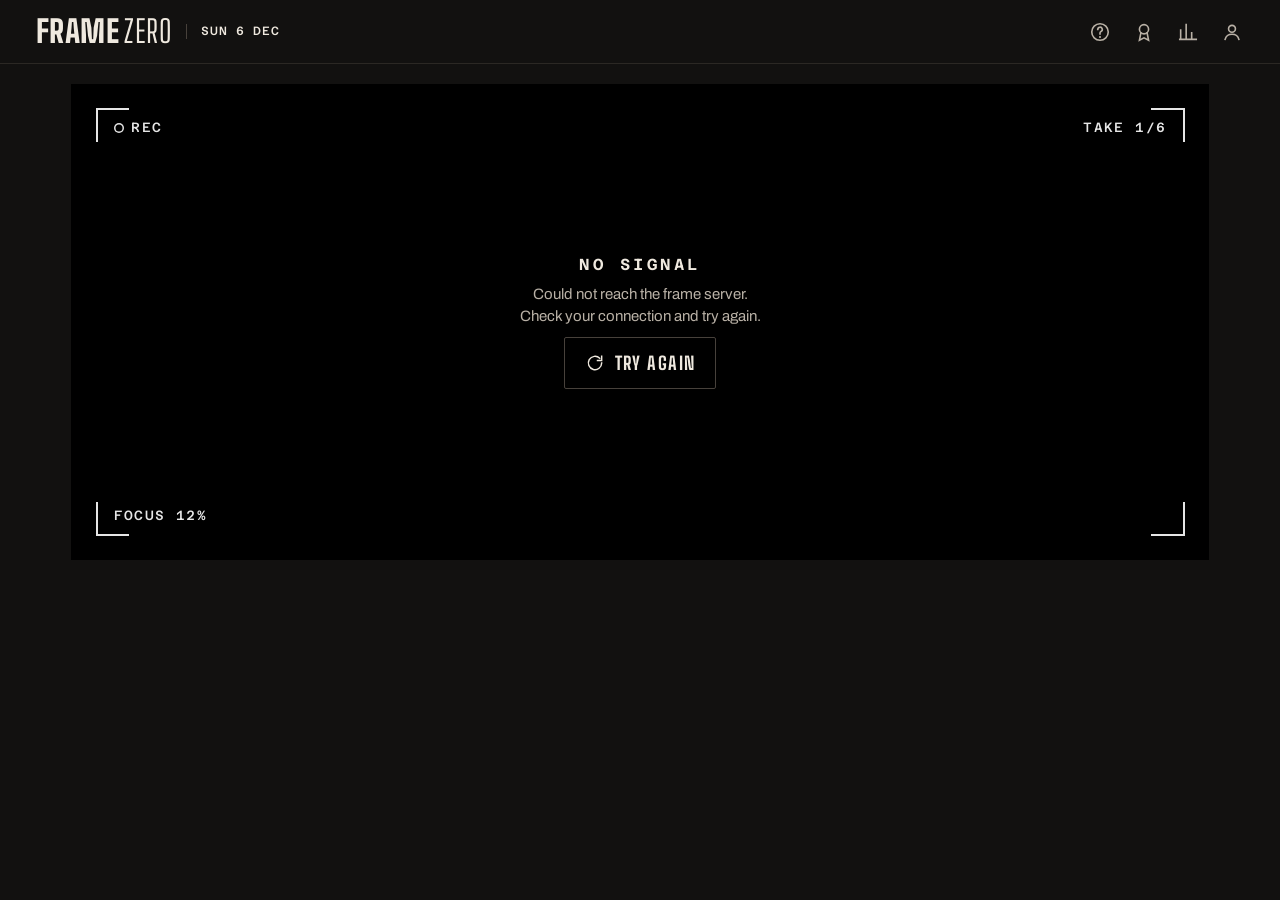
==== index.html @ a8a09bf1 "Deploy 2026-10-27 22:38 UTC" ====
<!doctype html>
<html lang="en">
  <head>
    <meta charset="utf-8" />
    <meta name="viewport" content="width=device-width, initial-scale=1, viewport-fit=cover, interactive-widget=resizes-content" />
    <meta name="color-scheme" content="dark" />
    <meta name="theme-color" content="#121110" />
    <meta name="description" content="One film frame a day, out of focus. Name the film in six takes; every miss pulls focus." />
    <title>Frame Zero</title>
    <link rel="icon" href="/favicon.svg" type="image/svg+xml" />
    <script type="module" crossorigin src="/assets/main-Be_odym7.js"></script>
    <link rel="modulepreload" crossorigin href="/assets/modulepreload-polyfill-P2Xu9kJm.js">
    <link rel="stylesheet" crossorigin href="/assets/main-DkLchN_x.css">
  </head>
  <body>
    <a class="skip-link" href="#deck">Skip to the game controls</a>

    <header class="bar">
      <a class="wordmark" href="./" aria-label="Frame Zero">
        <span class="wordmark-frame">Frame</span><span class="wordmark-zero">Zero</span>
      </a>
      <p class="bar-meta"><span id="puzzle-date"></span> <span id="puzzle-no"></span></p>
      <nav class="bar-actions" aria-label="Game menu">
        <button type="button" class="icon-btn" id="open-help" aria-haspopup="dialog" aria-controls="help-panel">
          <span class="icon" data-icon="help"></span><span class="sr-only">How to play</span>
        </button>
        <button type="button" class="icon-btn" id="open-board" aria-haspopup="dialog" aria-controls="board-panel">
          <span class="icon" data-icon="board"></span><span class="sr-only">Leaderboard</span>
        </button>
        <button type="button" class="icon-btn" id="open-stats" aria-haspopup="dialog" aria-controls="stats-panel">
          <span class="icon" data-icon="stats"></span><span class="sr-only">Statistics</span>
        </button>
        <button type="button" class="icon-btn" id="open-account" aria-haspopup="dialog" aria-controls="account-panel">
          <span class="icon" data-icon="account"></span><span class="account-initial" hidden></span><span class="sr-only" id="account-label">Account</span>
        </button>
      </nav>
    </header>

    <main class="stage" id="stage" data-state="loading">
      <section class="monitor" aria-labelledby="monitor-label">
        <h1 class="sr-only" id="monitor-label">Today's frame</h1>
        <div class="screen" id="screen">
          <div class="layers" id="layers" role="img" aria-label="Film frame"></div>
          <button type="button" class="loupe-open" id="loupe-open" aria-haspopup="dialog" aria-controls="loupe" disabled>
            <span class="sr-only">Enlarge the frame</span>
          </button>
          <div class="overlay" aria-hidden="true">
            <span class="corner tl"></span><span class="corner tr"></span><span class="corner bl"></span><span class="corner br"></span>
            <span class="ov ov-tl"><span class="rec-dot"></span><span id="ov-rec">Rec</span></span>
            <span class="ov ov-tr" id="ov-take">Take 1/6</span>
            <span class="ov ov-bl" id="ov-focus">Focus 12%</span>
            <span class="ov ov-br" id="ov-aspect">2.39:1</span>
          </div>
          <div class="screen-message" id="screen-message" hidden>
            <p class="screen-message-title" id="screen-message-title"></p>
            <p class="screen-message-body" id="screen-message-body"></p>
            <button type="button" class="btn btn-quiet" id="screen-retry" hidden>
              <span class="icon" data-icon="retry"></span>Try again
            </button>
            <button type="button" class="btn btn-quiet" id="screen-archive" data-open-archive hidden>
              <span class="icon" data-icon="archive"></span>Play past frames
            </button>
          </div>
        </div>
      </section>

      <div class="focus-scale" id="focus-scale" aria-hidden="true">
        <div class="scale-track">
          <span class="scale-index" id="scale-index"></span>
        </div>
        <ol class="scale-stops" id="scale-stops"></ol>
      </div>

      <div class="archive-note" id="archive-note" hidden>
        <p><strong>From the archive.</strong> Just for fun: this one doesn't count toward your streak, stats or the leaderboard.</p>
        <button type="button" class="btn btn-quiet btn-small" id="back-to-today">Back to today</button>
      </div>

      <section class="deck" id="deck" aria-label="Takes and guesses" tabindex="-1">
        <div class="log">
          <div class="log-head">
            <p class="log-count" id="log-count">Take 1 of 6</p>
            <ol class="slots" id="slots" aria-hidden="true"></ol>
          </div>
          <ol class="log-list" id="log-list" aria-label="Your takes"></ol>
          <p class="credit credit-log">A daily game by <a href="https://atharvgopaluni.com">Atharv Gopaluni</a></p>
        </div>

        <form class="guess" id="guess-form" autocomplete="off" novalidate>
          <label class="guess-label" for="guess-input">Name the film</label>
          <div class="combo" id="combo">
            <span class="combo-icon icon" data-icon="search"></span>
            <input
              id="guess-input"
              class="combo-input"
              type="text"
              role="combobox"
              aria-autocomplete="list"
              aria-expanded="false"
              aria-controls="title-list"
              aria-describedby="guess-hint"
              autocapitalize="words"
              autocorrect="off"
              spellcheck="false"
              enterkeyhint="go"
              placeholder="Start typing a title"
              disabled
            />
            <ul class="combo-list" id="title-list" role="listbox" aria-label="Matching films" hidden></ul>
          </div>
          <p class="guess-hint" id="guess-hint">Each miss or skip sharpens the frame. You have six takes.</p>
          <div class="guess-actions">
            <button type="button" class="btn btn-quiet" id="skip-btn" disabled>
              <span class="icon" data-icon="skip"></span>Skip<span class="sr-only"> this take</span>
            </button>
            <button type="submit" class="btn btn-primary" id="guess-btn" disabled>
              Guess<span class="icon" data-icon="enter"></span>
            </button>
          </div>
        </form>

        <section class="slate" id="slate" aria-labelledby="slate-title" hidden>
          <div class="slate-sticks" aria-hidden="true"></div>
          <dl class="slate-fields">
            <div><dt>Roll</dt><dd id="slate-no"></dd></div>
            <div><dt>Take</dt><dd id="slate-take"></dd></div>
            <div><dt>Streak</dt><dd id="slate-streak"></dd></div>
            <div><dt>Next in</dt><dd><time id="countdown">--:--:--</time></dd></div>
          </dl>
          <h2 class="slate-title" id="slate-title"></h2>
          <p class="slate-meta"><span class="slate-year" id="slate-year"></span><span class="slate-verdict" id="slate-verdict"></span></p>
          <div class="slate-share">
            <p class="share-row" id="share-row" aria-hidden="true"></p>
            <button type="button" class="btn btn-primary" id="share-btn">
              <span class="icon" data-icon="share"></span>Share result
            </button>
          </div>
          <p class="share-status" id="share-status" role="status"></p>
          <div class="slate-more">
            <button type="button" class="btn btn-quiet btn-small" data-open-archive><span class="icon" data-icon="archive"></span>Play past frames</button>
          </div>
          <p class="credit credit-slate">A daily game by <a href="https://atharvgopaluni.com">Atharv Gopaluni</a></p>
        </section>
      </section>
    </main>

    <div class="sr-only" aria-live="polite" aria-atomic="true" id="live"></div>

    <dialog class="loupe" id="loupe" aria-label="Enlarged frame">
      <div class="loupe-stage" id="loupe-stage">
        <div class="loupe-meta" aria-hidden="true"><span id="loupe-take"></span><span id="loupe-focus"></span></div>
      </div>
      <button type="button" class="icon-btn loupe-close" data-close><span class="icon" data-icon="close"></span><span class="sr-only">Close enlarged frame</span></button>
    </dialog>

    <dialog class="panel" id="help-panel" aria-labelledby="help-title">
      <div class="panel-head">
        <h2 id="help-title">How to play</h2>
        <button type="button" class="icon-btn" data-close><span class="icon" data-icon="close"></span><span class="sr-only">Close</span></button>
      </div>
      <div class="panel-body prose">
        <p>One frame a day from a film, the same frame for everyone. It starts badly out of focus.</p>
        <p>Name the film by picking it from the list. A wrong guess or a skip uses a take and pulls focus a little further. You have six takes; the sixth is the sharp frame.</p>
        <p>Typos never cost a take: if a title is not in the list, nothing is spent.</p>
        <p>A new frame arrives at midnight, your time.</p>
        <h3>Keyboard</h3>
        <dl class="keys">
          <div><dt><kbd>Up</kbd> <kbd>Down</kbd></dt><dd>Move through matching titles</dd></div>
          <div><dt><kbd>Enter</kbd></dt><dd>Choose a title, then Enter again to guess</dd></div>
          <div><dt><kbd>Esc</kbd></dt><dd>Close the list</dd></div>
        </dl>
        <p class="credit credit-panel">A daily game by <a href="https://atharvgopaluni.com">Atharv Gopaluni</a></p>
      </div>
    </dialog>

    <dialog class="panel" id="stats-panel" aria-labelledby="stats-title">
      <div class="panel-head">
        <h2 id="stats-title">Statistics</h2>
        <button type="button" class="icon-btn" data-close><span class="icon" data-icon="close"></span><span class="sr-only">Close</span></button>
      </div>
      <div class="panel-body">
        <dl class="stat-line" id="stat-line"></dl>
        <h3 class="dist-title" id="dist-title">Solved on take</h3>
        <ol class="dist" id="dist" aria-labelledby="dist-title"></ol>
        <p class="panel-note" id="stats-note"></p>
        <div class="panel-actions">
          <button type="button" class="btn btn-quiet btn-small" data-open-archive><span class="icon" data-icon="archive"></span>Play past frames</button>
        </div>
      </div>
    </dialog>

    <dialog class="panel" id="board-panel" aria-labelledby="board-title">
      <div class="panel-head">
        <h2 id="board-title">Leaderboard</h2>
        <button type="button" class="icon-btn" data-close><span class="icon" data-icon="close"></span><span class="sr-only">Close</span></button>
      </div>
      <div class="panel-body">
        <div class="tabs" role="tablist" aria-label="Leaderboard">
          <button type="button" role="tab" class="tab" id="tab-month" aria-selected="true" aria-controls="board-month">This month</button>
          <button type="button" role="tab" class="tab" id="tab-today" aria-selected="false" aria-controls="board-today" tabindex="-1">Today</button>
        </div>
        <div role="tabpanel" id="board-month" aria-labelledby="tab-month"></div>
        <div role="tabpanel" id="board-today" aria-labelledby="tab-today" hidden></div>
        <p class="panel-note board-rules">Points each month: 6 for naming the film on the first take, down to 1 on the sixth, nothing for a miss. Only frames played on their own day count. Speed never does.</p>
        <section class="username" aria-labelledby="username-title">
          <h3 id="username-title">Your name on the board</h3>
          <div id="username-body"></div>
          <p class="panel-note" id="username-status" role="status"></p>
        </section>
      </div>
    </dialog>

    <dialog class="panel" id="archive-panel" aria-labelledby="archive-title">
      <div class="panel-head">
        <h2 id="archive-title">Past frames</h2>
        <button type="button" class="icon-btn" data-close><span class="icon" data-icon="close"></span><span class="sr-only">Close</span></button>
      </div>
      <div class="panel-body">
        <p class="panel-intro">Missed a day? Play it here, just for fun. Past frames don't count toward your streak, stats or the leaderboard.</p>
        <ol class="archive-list" id="archive-list"></ol>
      </div>
    </dialog>

    <dialog class="panel" id="account-panel" aria-labelledby="account-title">
      <div class="panel-head">
        <h2 id="account-title">Account</h2>
        <button type="button" class="icon-btn" data-close><span class="icon" data-icon="close"></span><span class="sr-only">Close</span></button>
      </div>
      <div class="panel-body prose">
        <div id="account-state"></div>
        <h3>What is stored</h3>
        <p id="privacy-note"></p>
        <p><a class="text-link" href="./privacy.html">Read the full privacy policy</a></p>
        <h3>Delete my data</h3>
        <p id="delete-copy"></p>
        <div class="delete-row">
          <button type="button" class="btn btn-danger" id="delete-btn">Delete my data</button>
          <button type="button" class="btn btn-quiet" id="delete-cancel" hidden>Keep it</button>
        </div>
        <p class="panel-note" id="account-status" role="status"></p>
      </div>
    </dialog>
  </body>
</html>
---- assets/main-DkLchN_x.css ----
@font-face{font-family:Big Shoulders Variable;font-style:normal;font-display:swap;font-weight:100 900;src:url(/assets/big-shoulders-vietnamese-wght-normal-Cu-DDijC.woff2)format("woff2-variations");unicode-range:U+102-103,U+110-111,U+128-129,U+168-169,U+1A0-1A1,U+1AF-1B0,U+300-301,U+303-304,U+308-309,U+323,U+329,U+1EA0-1EF9,U+20AB}@font-face{font-family:Big Shoulders Variable;font-style:normal;font-display:swap;font-weight:100 900;src:url(/assets/big-shoulders-latin-ext-wght-normal-C7duU6kR.woff2)format("woff2-variations");unicode-range:U+100-2BA,U+2BD-2C5,U+2C7-2CC,U+2CE-2D7,U+2DD-2FF,U+304,U+308,U+329,U+1D00-1DBF,U+1E00-1E9F,U+1EF2-1EFF,U+2020,U+20A0-20AB,U+20AD-20C0,U+2113,U+2C60-2C7F,U+A720-A7FF}@font-face{font-family:Big Shoulders Variable;font-style:normal;font-display:swap;font-weight:100 900;src:url(/assets/big-shoulders-latin-wght-normal-D2Rs5vCJ.woff2)format("woff2-variations");unicode-range:U+??,U+131,U+152-153,U+2BB-2BC,U+2C6,U+2DA,U+2DC,U+304,U+308,U+329,U+2000-206F,U+20AC,U+2122,U+2191,U+2193,U+2212,U+2215,U+FEFF,U+FFFD}@font-face{font-family:Archivo Variable;font-style:normal;font-display:swap;font-weight:100 900;src:url(/assets/archivo-vietnamese-wght-normal-XAtsl5Q_.woff2)format("woff2-variations");unicode-range:U+102-103,U+110-111,U+128-129,U+168-169,U+1A0-1A1,U+1AF-1B0,U+300-301,U+303-304,U+308-309,U+323,U+329,U+1EA0-1EF9,U+20AB}@font-face{font-family:Archivo Variable;font-style:normal;font-display:swap;font-weight:100 900;src:url(/assets/archivo-latin-ext-wght-normal-C4zznr8T.woff2)format("woff2-variations");unicode-range:U+100-2BA,U+2BD-2C5,U+2C7-2CC,U+2CE-2D7,U+2DD-2FF,U+304,U+308,U+329,U+1D00-1DBF,U+1E00-1E9F,U+1EF2-1EFF,U+2020,U+20A0-20AB,U+20AD-20C0,U+2113,U+2C60-2C7F,U+A720-A7FF}@font-face{font-family:Archivo Variable;font-style:normal;font-display:swap;font-weight:100 900;src:url(/assets/archivo-latin-wght-normal-E0tuGl4L.woff2)format("woff2-variations");unicode-range:U+??,U+131,U+152-153,U+2BB-2BC,U+2C6,U+2DA,U+2DC,U+304,U+308,U+329,U+2000-206F,U+20AC,U+2122,U+2191,U+2193,U+2212,U+2215,U+FEFF,U+FFFD}@font-face{font-family:Azeret Mono Variable;font-style:normal;font-display:swap;font-weight:100 900;src:url(/assets/azeret-mono-latin-ext-wght-normal-CaAVEd4C.woff2)format("woff2-variations");unicode-range:U+100-2BA,U+2BD-2C5,U+2C7-2CC,U+2CE-2D7,U+2DD-2FF,U+304,U+308,U+329,U+1D00-1DBF,U+1E00-1E9F,U+1EF2-1EFF,U+2020,U+20A0-20AB,U+20AD-20C0,U+2113,U+2C60-2C7F,U+A720-A7FF}@font-face{font-family:Azeret Mono Variable;font-style:normal;font-display:swap;font-weight:100 900;src:url(/assets/azeret-mono-latin-wght-normal-BhHwRSCm.woff2)format("woff2-variations");unicode-range:U+??,U+131,U+152-153,U+2BB-2BC,U+2C6,U+2DA,U+2DC,U+304,U+308,U+329,U+2000-206F,U+20AC,U+2122,U+2191,U+2193,U+2212,U+2215,U+FEFF,U+FFFD}:root{--lightningcss-light: ;--lightningcss-dark:initial;color-scheme:dark;--ground:#121110;--ground-2:#1a1816;--ground-3:#23201d;--well:#0a0908;--monitor:#000;--rule:#2b2824;--rule-strong:#47413b;--ink:#efe9df;--ink-2:#b9b1a6;--ink-3:#958c82;--tally:#ff4538;--tally-ink:#ff6b5f;--overlay-ink:#ffffffe6;--focus:#f6f1e8;--font-display:"Big Shoulders Variable", "Arial Narrow", sans-serif;--font-body:"Archivo Variable", "Helvetica Neue", Arial, sans-serif;--font-mono:"Azeret Mono Variable", ui-monospace, "SF Mono", Menlo, monospace;--gutter:16px;--bar-h:56px;--ar:2.39;--ease-out:cubic-bezier(.16, 1, .3, 1);--pull:.6s;--safe-l:max(var(--gutter), env(safe-area-inset-left));--safe-r:max(var(--gutter), env(safe-area-inset-right))}@media (min-width:720px){:root{--gutter:24px;--bar-h:60px}}@media (min-width:1200px){:root{--gutter:36px;--bar-h:64px}}*,:before,:after{box-sizing:border-box}html{background:var(--ground);-webkit-text-size-adjust:100%;-moz-text-size-adjust:100%;text-size-adjust:100%;scrollbar-color:var(--rule-strong) var(--ground)}body{min-height:100vh;background:var(--ground);min-height:100dvh;color:var(--ink);font:400 16px/1.5 var(--font-body);font-optical-sizing:auto;-webkit-font-smoothing:antialiased;flex-direction:column;margin:0;display:flex;overflow-x:hidden}::selection{background:var(--rule-strong);color:#fff}:focus-visible{outline:2px solid var(--focus);outline-offset:2px}[hidden]{display:none!important}button,input{font:inherit;color:inherit}button{-webkit-tap-highlight-color:transparent}h1,h2,h3,p,ol,ul,dl,dd{margin:0}ol,ul{padding:0;list-style:none}.sr-only{clip-path:inset(50%);white-space:nowrap;border:0;width:1px;height:1px;margin:-1px;padding:0;overflow:hidden;position:absolute!important}.skip-link{left:var(--safe-l);z-index:100;background:var(--ink);color:var(--ground);font:600 14px/1 var(--font-body);padding:10px 14px;text-decoration:none;position:absolute;top:-100px}.skip-link:focus{top:calc(8px + env(safe-area-inset-top))}.icon{flex:none;display:inline-flex}.icon svg{display:block}.bar{min-height:calc(var(--bar-h) + env(safe-area-inset-top));padding:env(safe-area-inset-top) var(--safe-r) 0 var(--safe-l);border-bottom:1px solid var(--rule);align-items:center;gap:14px;display:flex}.wordmark{color:var(--ink);font-family:var(--font-display);text-transform:uppercase;letter-spacing:.015em;white-space:nowrap;align-items:center;gap:.16em;min-height:44px;font-size:27px;line-height:1;text-decoration:none;display:inline-flex}.wordmark-frame{font-weight:800}.wordmark-zero{font-weight:300}@media (min-width:1200px){.wordmark{font-size:31px}}.bar-meta{border-left:1px solid var(--rule-strong);font:500 12px/1.2 var(--font-mono);letter-spacing:.06em;text-transform:uppercase;color:var(--ink);white-space:nowrap;font-variant-numeric:tabular-nums;align-items:baseline;gap:.9em;padding-left:14px;display:flex}#puzzle-no{color:var(--ink-3)}@media (max-width:519px){.bar{grid-template-columns:auto 1fr auto;grid-template-areas:"mark.nav""meta.nav";align-content:center;gap:5px 10px;display:grid}.wordmark{grid-area:mark;min-height:0;font-size:24px}.bar-meta{border-left:0;grid-area:meta;padding-left:0;font-size:11px}.bar-actions{grid-area:nav;align-self:center}}.bar-actions{margin-left:auto;margin-right:-10px;display:flex}.icon-btn{width:44px;height:44px;color:var(--ink-2);cursor:pointer;background:0 0;border:0;border-radius:2px;place-items:center;padding:0;transition:color .16s,background-color .16s;display:grid;position:relative}.icon-btn:hover{color:var(--ink);background:var(--ground-3)}.account-initial{background:var(--ink);color:var(--ground);font:700 13px/1 var(--font-mono);text-transform:uppercase;place-items:center;display:grid;position:absolute;inset:11px}#open-account.is-signed-in .icon{visibility:hidden}.stage{flex-direction:column;flex:1;width:100%;display:flex}.monitor{width:100%}.screen{width:100%;aspect-ratio:var(--ar);background:var(--monitor);isolation:isolate;position:relative;overflow:hidden}@media (min-width:720px){.stage{--frame-w:min(100vw - var(--gutter) * 2, 1680px, max(600px, (100dvh - var(--bar-h) - 360px) * var(--ar)));width:min(100%, calc(var(--frame-w) + var(--gutter) * 2));padding:20px var(--gutter) 0;margin-inline:auto}}.layers img{object-fit:contain;opacity:0;width:100%;height:100%;transition:opacity var(--pull) var(--ease-out);-webkit-user-select:none;user-select:none;-webkit-user-drag:none;position:absolute;inset:0}.layers img.is-on{opacity:1}.overlay{--inset:clamp(8px, 1.9vw, 26px);--arm:clamp(12px, 2.6vw, 38px);z-index:2;pointer-events:none;color:var(--overlay-ink);font:500 clamp(11px, 1.05vw, 14px)/1 var(--font-mono);letter-spacing:.1em;text-transform:uppercase;font-variant-numeric:tabular-nums;text-shadow:0 1px 2px #000000bf,0 0 8px #00000059;position:absolute;inset:0}.corner{width:var(--arm);height:var(--arm);border:0 solid var(--overlay-ink);filter:drop-shadow(0 1px 1px #0009);position:absolute}.corner.tl{top:var(--inset);left:var(--inset);border-top-width:2px;border-left-width:2px}.corner.tr{top:var(--inset);right:var(--inset);border-top-width:2px;border-right-width:2px}.corner.bl{bottom:var(--inset);left:var(--inset);border-bottom-width:2px;border-left-width:2px}.corner.br{bottom:var(--inset);right:var(--inset);border-bottom-width:2px;border-right-width:2px}.ov{--off-x:max(1.3em, var(--arm) * .55);--off-y:.95em;align-items:center;gap:.55em;display:inline-flex;position:absolute}.ov-tl{top:calc(var(--inset) + var(--off-y));left:calc(var(--inset) + var(--off-x))}.ov-tr{top:calc(var(--inset) + var(--off-y));right:calc(var(--inset) + var(--off-x))}.ov-bl{bottom:calc(var(--inset) + var(--off-y));left:calc(var(--inset) + var(--off-x))}.ov-br{bottom:calc(var(--inset) + var(--off-y));right:calc(var(--inset) + var(--off-x))}.rec-dot{background:var(--tally);border-radius:50%;width:.75em;height:.75em;animation:1.6s step-end infinite rec;box-shadow:0 0 0 1px #00000059}@keyframes rec{50%{opacity:.2}}.stage[data-state=over] .rec-dot,.stage[data-state=empty] .rec-dot,.stage[data-state=error] .rec-dot{box-shadow:inset 0 0 0 1.5px var(--overlay-ink);background:0 0;animation:none}.screen-message{z-index:3;text-align:center;place-content:center;justify-items:center;gap:10px;padding:24px 18%;display:grid;position:absolute;inset:0}.screen-message-title{font:600 clamp(12px, 1.3vw, 16px)/1.2 var(--font-mono);letter-spacing:.22em;text-transform:uppercase;color:var(--ink)}.screen-message-body{max-width:44ch;color:var(--ink-2);text-wrap:balance;font-size:clamp(13px,1.2vw,15px);line-height:1.45}.stage[data-state=loading] .screen-message-title{animation:1.4s ease-in-out infinite breathe}@keyframes breathe{50%{opacity:.45}}.loupe-open{z-index:1;cursor:zoom-in;background:0 0;border:0;width:100%;height:100%;padding:0;position:absolute;inset:0}.loupe-open:disabled{cursor:default}.loupe-open:focus-visible{outline:2px solid var(--focus);outline-offset:-5px}.loupe{width:100vw;max-width:none;height:100dvh;max-height:none;color:var(--ink);cursor:zoom-out;background:#000;border:0;margin:0;padding:0;position:fixed;inset:0;overflow:hidden}.loupe[open]{display:block}.loupe::backdrop{background:#000}.loupe-stage{width:min(100vw - 32px, (100dvh - 96px) * var(--ar));aspect-ratio:var(--ar);position:absolute;top:50%;left:50%;transform:translate(-50%,-50%)}.loupe-stage img{object-fit:contain;width:100%;height:100%;display:block}.loupe-meta{font:500 12px/1 var(--font-mono);letter-spacing:.1em;text-transform:uppercase;color:var(--ink-2);justify-content:space-between;display:flex;position:absolute;top:calc(100% + 12px);left:0;right:0}.loupe-close{top:calc(8px + env(safe-area-inset-top));right:calc(8px + env(safe-area-inset-right));color:var(--ink);position:fixed}@media (orientation:portrait) and (max-width:719px){.loupe-stage{width:min(100dvh - 120px, (100vw - 56px) * var(--ar));transform:translate(-50%,-50%)rotate(90deg)}}.focus-scale{--pos:0%;padding:10px calc(var(--safe-r) + 10px) 0 calc(var(--safe-l) + 10px);height:46px;position:relative}@media (min-width:720px){.focus-scale{padding-inline:10px}}.scale-track{border-bottom:1px solid var(--rule-strong);background-image:repeating-linear-gradient(90deg, var(--rule-strong) 0 1px, transparent 1px calc(100% / 44));background-position:0 100%;background-repeat:no-repeat;background-size:100% 4px;height:9px;position:relative}.scale-index{left:var(--pos);border-left:6px solid #0000;border-right:6px solid #0000;border-top:8px solid var(--tally);width:0;height:0;transition:left var(--pull) var(--ease-out);margin-left:-6px;position:absolute;bottom:1px;transform:translateY(-1px)}.scale-stops{height:22px;position:relative}.scale-stops li{font:500 11px/1 var(--font-mono);color:var(--ink-3);font-variant-numeric:tabular-nums;transition:color var(--pull);position:absolute;top:6px;transform:translate(-50%)}.scale-stops li:before{content:"";background:var(--rule-strong);width:1px;height:7px;position:absolute;top:-7px;left:50%}.scale-stops li.is-past{color:var(--ink-2)}.scale-stops li.is-current{color:var(--ink)}.scale-stops li.is-current:before{background:var(--ink)}.deck{padding:14px var(--safe-r) calc(16px + env(safe-area-inset-bottom)) var(--safe-l);flex-direction:column;flex:1;gap:18px;display:flex}.guess,.slate{margin-top:auto}.deck:focus{outline:none}@media (min-width:720px){.deck{padding:14px 0 calc(28px + env(safe-area-inset-bottom));flex:none;grid-template-columns:minmax(0,1.08fr) minmax(0,1fr);grid-template-areas:"act log";align-items:start;column-gap:clamp(28px,4vw,64px);display:grid}.log{grid-area:log}.guess,.slate{grid-area:act;margin-top:0}}@media (min-width:720px) and (max-width:1199px) and (orientation:portrait){.deck{flex-direction:column;flex:1;align-items:stretch;gap:24px;display:flex}.guess{margin-top:auto}.slate{order:-1}}.stage[data-state=empty] .deck,.stage[data-state=error] .deck,.stage[data-state=empty] .focus-scale,.stage[data-state=error] .focus-scale{display:none}.log-head{justify-content:space-between;align-items:center;gap:12px;padding-bottom:10px;display:flex}.log-count{font:500 12px/1 var(--font-mono);letter-spacing:.1em;text-transform:uppercase;color:var(--ink-2);font-variant-numeric:tabular-nums}.slots{gap:7px;display:flex}.slots li{border:1.5px solid var(--rule-strong);width:13px;height:13px;transition:background-color .3s, border-color .3s, transform .3s var(--ease-out)}.slots li.is-current{border-color:var(--ink)}.slots li.is-miss{background:var(--ink-3);border-color:var(--ink-3)}.slots li.is-solve{background:var(--ink);border-color:var(--ink);transform:rotate(45deg)scale(.86)}.slots li.is-final-miss{background:var(--tally);border-color:var(--tally)}.log-list li{border-top:1px solid var(--rule);grid-template-columns:2.2ch minmax(0,1fr) auto;align-items:baseline;gap:12px;padding:10px 0;font-size:15px;line-height:1.35;display:grid}.log-list li:last-child{border-bottom:1px solid var(--rule)}.log-list li.is-empty{display:none}.log-list li:not(.is-empty):has(+li.is-empty){border-bottom:1px solid var(--rule)}.log-list li.is-empty .log-n{color:#5f5850}.log-list li.is-next .log-n{color:var(--ink)}@media (max-width:719px) and (orientation:portrait),(min-width:720px) and (max-width:1199px) and (orientation:portrait){.stage[data-state=play] .log-list li.is-empty{min-height:41px;display:grid}.stage[data-state=play] .log-list li:not(.is-empty):has(+li.is-empty){border-bottom:0}}.log-n,.log-status,.log-year{font:500 12px/1 var(--font-mono);color:var(--ink-3);font-variant-numeric:tabular-nums}.log-status{letter-spacing:.1em;text-transform:uppercase}.log-title{color:var(--ink-2);overflow-wrap:anywhere}.log-year{margin-left:.6em}.log-list li.is-skip .log-title{color:var(--ink-3);font-style:italic}.log-list li.is-solve .log-title,.log-list li.is-solve .log-status{color:var(--ink)}.log-list li.is-new{animation:log-in .42s var(--ease-out)}@keyframes log-in{0%{opacity:0;transform:translateY(-4px)}}.log-list li.log-empty{border-top:1px solid var(--rule);border-bottom:1px solid var(--rule);color:var(--ink-3);padding:10px 0;font-size:14px;display:block}.guess-label{font:500 12px/1 var(--font-mono);letter-spacing:.1em;text-transform:uppercase;color:var(--ink-2);margin-bottom:8px;display:block}.combo{position:relative}.combo-icon{color:var(--ink-3);pointer-events:none;position:absolute;top:50%;left:14px;transform:translateY(-50%)}.combo-input{border:1px solid var(--rule-strong);background:var(--well);width:100%;height:54px;color:var(--ink);caret-color:var(--ink);border-radius:2px;padding:0 14px 0 44px;font-size:17px;transition:border-color .16s;display:block}.combo-input::placeholder{color:var(--ink-3);opacity:1}.combo-input:hover:not(:disabled){border-color:#615951}.combo-input:focus{border-color:var(--ink-2)}.combo-input:focus-visible{outline:2px solid var(--focus);outline-offset:2px}.combo-input:disabled{background:var(--ground);border-color:var(--rule);cursor:not-allowed}.combo-list{z-index:30;overscroll-behavior:contain;border:1px solid var(--rule-strong);background:var(--ground-2);max-height:min(330px,46dvh);position:absolute;left:0;right:0;overflow-y:auto;box-shadow:0 12px 32px #0000008c}.combo-list.is-below{top:calc(100% + 4px)}.combo-list.is-above{bottom:calc(100% + 4px)}.combo-list li{border-top:1px solid var(--rule);cursor:pointer;justify-content:space-between;align-items:baseline;gap:14px;min-height:46px;padding:12px 14px;font-size:16px;line-height:1.3;display:flex}.combo-list li:first-child{border-top:0}.combo-list li[aria-selected=true]{background:var(--ink);color:var(--ground)}.combo-list li[aria-selected=true] .combo-year{color:#4a443d}.combo-list li:hover:not([aria-disabled=true]){background:var(--ground-3)}.combo-list li[aria-disabled=true]{cursor:default;color:var(--ink-3)}.combo-list mark{color:inherit;text-underline-offset:3px;background:0 0;text-decoration:underline;text-decoration-thickness:2px}.combo-year{font:500 12px/1 var(--font-mono);color:var(--ink-2);font-variant-numeric:tabular-nums;flex:none}.combo-tried{font:500 11px/1 var(--font-mono);letter-spacing:.1em;text-transform:uppercase}.combo-none{color:var(--ink-2);cursor:default;padding:14px;font-size:15px}.guess-hint{min-height:1.5em;color:var(--ink-2);text-wrap:balance;margin:8px 0 12px;font-size:13.5px;line-height:1.45}.guess-hint.is-alert{color:var(--ink)}.guess-actions{grid-template-columns:minmax(0,1fr) minmax(0,1.7fr);gap:10px;display:grid}.btn{min-height:52px;font:700 18px/1 var(--font-display);letter-spacing:.08em;text-transform:uppercase;cursor:pointer;border:1px solid #0000;border-radius:2px;justify-content:center;align-items:center;gap:10px;padding:0 20px;transition:background-color .16s,border-color .16s,color .16s,transform .12s;display:inline-flex}.btn:active:not(:disabled){transform:translateY(1px)}.btn:disabled{cursor:not-allowed}.btn-primary{background:var(--ink);color:var(--ground)}.btn-primary:hover:not(:disabled){background:#fff}.btn-primary:disabled{color:#8f877d;border-color:var(--rule);background:#221f1c}.btn-quiet{color:var(--ink);border-color:var(--rule-strong);background:0 0}.btn-quiet:hover:not(:disabled){border-color:var(--ink-2);background:var(--ground-2)}.btn-quiet:disabled{color:#948c82;border-color:var(--rule)}.btn-danger{color:var(--tally-ink);background:0 0;border-color:#7a2a24}.btn-danger:hover:not(:disabled){border-color:var(--tally);background:#2a1412}.btn-danger.is-armed{background:var(--tally);color:#170807;border-color:var(--tally)}.btn-google{text-transform:none;letter-spacing:.01em;font:600 16px/1 var(--font-body);gap:12px}.slate{border:1px solid var(--rule-strong);background:var(--well)}.stage[data-state=over] .guess{display:none}@media (max-width:719px){.slate{order:-1;margin-top:0}}.slate-sticks{background:repeating-linear-gradient(-55deg, var(--ink) 0 13px, var(--well) 13px 26px);border-bottom:1px solid var(--rule-strong);height:14px}.slate-fields{border-bottom:1px solid var(--rule);grid-template-columns:repeat(4,minmax(0,1fr));display:grid}.slate-fields>div{min-width:0;padding:10px clamp(10px,2vw,16px)}.slate-fields>div+div{border-left:1px solid var(--rule)}@media (max-width:399px){.slate-fields{grid-template-columns:repeat(2,minmax(0,1fr))}.slate-fields>div:nth-child(3){border-left:0}.slate-fields>div:nth-child(n+3){border-top:1px solid var(--rule)}}.slate-fields dt{font:500 10.5px/1 var(--font-mono);letter-spacing:.14em;text-transform:uppercase;color:var(--ink-3)}.slate-fields dd{font:500 clamp(12.5px, 3.3vw, 15px)/1.1 var(--font-mono);color:var(--ink);font-variant-numeric:tabular-nums;white-space:nowrap;margin-top:7px}.slate-fields dd.is-loss{color:var(--tally-ink)}.slate-title{font:800 clamp(38px, 3.8vw, 52px)/.94 var(--font-display);text-transform:uppercase;letter-spacing:.005em;text-wrap:balance;overflow-wrap:anywhere;padding:18px 16px 0}.slate-meta{flex-wrap:wrap;align-items:baseline;gap:4px 14px;padding:8px 16px 0;display:flex}.slate-year{font:500 15px/1.3 var(--font-mono);color:var(--ink-2)}.slate-verdict{color:var(--ink-2);font-size:15px;line-height:1.4}.slate-share{flex-wrap:wrap;align-items:center;gap:12px 18px;padding:16px 16px 0;display:flex}.share-row{font:400 24px/1 var(--font-mono);letter-spacing:.24em;color:var(--ink)}.slate-share .btn{flex:200px}.share-status{color:var(--ink-2);padding:8px 16px 0;font-size:13.5px}.share-status:empty{display:none}.slate{padding-bottom:16px}.credit{border-top:1px solid var(--rule);color:var(--ink-3);margin:14px 16px 0;padding-top:12px;font-size:13px}.credit a{color:var(--ink-2);text-decoration:underline;-webkit-text-decoration-color:var(--rule-strong);text-decoration-color:var(--rule-strong);text-underline-offset:3px}.credit a:hover{color:var(--ink);-webkit-text-decoration-color:var(--ink);text-decoration-color:var(--ink)}.credit-panel{margin:28px 0 0}.credit-log{border-top:0;margin:18px 0 0;padding-top:0;display:none}@media (min-width:720px) and (orientation:landscape){.stage[data-state=over] .credit-log{display:block}.credit-slate{display:none}}#countdown{letter-spacing:.02em}.slate.is-revealed .slate-title{animation:chalk .7s var(--ease-out) both}@keyframes chalk{0%{opacity:0;clip-path:inset(0 100% 0 0)}to{opacity:1;clip-path:inset(0)}}.panel{width:min(440px,100vw);max-width:none;height:100dvh;max-height:none;padding:0 env(safe-area-inset-right) env(safe-area-inset-bottom) 0;border:0;border-left:1px solid var(--rule-strong);background:var(--ground-2);color:var(--ink);transition:transform .32s var(--ease-out), opacity .32s var(--ease-out), overlay .32s allow-discrete, display .32s allow-discrete;flex-direction:column;margin:0;display:none;position:fixed;inset:0 0 0 auto;overflow:hidden}.panel[open]{display:flex}@starting-style{.panel[open]{opacity:0;transform:translate(24px)}}.panel::backdrop{background:#000000a8}@media (max-width:639px){.panel{width:100%;height:auto;max-height:90dvh;padding:0 env(safe-area-inset-right) env(safe-area-inset-bottom) env(safe-area-inset-left);border-left:0;border-top:1px solid var(--rule-strong);inset:auto 0 0}@starting-style{.panel[open]{opacity:0;transform:translateY(24px)}}}.panel-head{padding:calc(14px + env(safe-area-inset-top)) 14px 6px 24px;justify-content:space-between;align-items:center;gap:12px;display:flex}@media (max-width:639px){.panel-head{padding-top:14px}}.panel-head h2{font:800 30px/1 var(--font-display);text-transform:uppercase;letter-spacing:.01em}.panel-body{overscroll-behavior:contain;flex:1;padding:10px 24px 32px;overflow-y:auto}.prose p{max-width:62ch;color:var(--ink-2);font-size:15px;line-height:1.6}.prose p+p{margin-top:10px}.text-link{color:var(--ink);text-decoration:underline;-webkit-text-decoration-color:var(--rule-strong);text-decoration-color:var(--rule-strong);text-underline-offset:3px}.text-link:hover{-webkit-text-decoration-color:var(--ink);text-decoration-color:var(--ink)}.panel h3{font:600 12px/1 var(--font-mono);letter-spacing:.14em;text-transform:uppercase;color:var(--ink);margin:30px 0 12px}.keys>div{border-top:1px solid var(--rule);color:var(--ink-2);align-items:baseline;gap:14px;padding:7px 0;font-size:14px;display:flex}.keys dt{min-width:9.5em}kbd{border:1px solid var(--rule-strong);font:500 11.5px/1 var(--font-mono);color:var(--ink);border-bottom-width:2px;border-radius:2px;padding:3px 6px;display:inline-block}.stat-line{border-top:1px solid var(--rule-strong);border-bottom:1px solid var(--rule-strong);grid-template-columns:repeat(4,minmax(0,1fr));display:grid}.stat-line>div{flex-direction:column-reverse;justify-content:flex-end;gap:6px;padding:14px 0 12px 12px;display:flex}.stat-line>div:first-child{padding-left:0}.stat-line>div+div{border-left:1px solid var(--rule)}.stat-line dt{color:var(--ink-3);font-size:12.5px;line-height:1.2}.stat-line dd{font:500 28px/1 var(--font-mono);font-variant-numeric:tabular-nums}.dist li{grid-template-columns:2ch minmax(0,1fr);align-items:center;gap:10px;margin-top:6px;display:grid}.dist-n{font:500 13px/1 var(--font-mono);color:var(--ink-2)}.dist-bar{width:max(2.6em, var(--w));background:var(--ground-3);border:1px solid var(--rule-strong);min-height:28px;font:500 13px/1 var(--font-mono);color:var(--ink);font-variant-numeric:tabular-nums;transition:width .5s var(--ease-out);justify-content:flex-end;align-items:center;padding:0 9px;display:flex}.dist li.is-zero .dist-bar{color:var(--ink-3);background:0 0;border-color:#0000;justify-content:flex-start;padding-left:2px}.dist li.is-today .dist-bar{background:var(--ink);border-color:var(--ink);color:var(--ground)}.panel-note{color:var(--ink-2);max-width:60ch;margin-top:22px;font-size:14px;line-height:1.55}.panel-note:empty{display:none}.panel-note .btn{margin-top:12px}.account-who{color:var(--ink-2);font-size:15px}.account-who strong{color:var(--ink);overflow-wrap:anywhere;margin-top:4px;font-weight:600;display:block}.account-actions{flex-wrap:wrap;gap:10px;margin-top:16px;display:flex}.delete-row{flex-wrap:wrap;gap:10px;margin-top:14px;display:flex}@media (orientation:landscape) and (max-height:520px){:root{--bar-h:46px}.wordmark{font-size:23px}.stage{width:100%;max-width:none;padding:12px var(--safe-r) 0 var(--safe-l);grid-template:"monitor deck""scale deck"1fr/minmax(0,1fr) minmax(290px,36%);column-gap:20px;margin:0;display:grid}.monitor{grid-area:monitor}.focus-scale{grid-area:scale;padding-inline:10px}.deck{padding:0 0 calc(12px + env(safe-area-inset-bottom));max-height:calc(100dvh - var(--bar-h) - 12px);flex-direction:column;grid-area:deck;align-items:stretch;gap:12px;display:flex;overflow-y:auto}.guess,.slate{margin-top:auto}.slate{order:-1;margin-top:0}.log-empty{display:none}.slate-title{padding-top:12px;font-size:34px}}.is-booting .scale-index,.is-booting .scale-stops li,.is-booting .slots li{transition:none}@media (prefers-reduced-motion:reduce){:root{--pull:0s}*,:before,:after{transition-duration:.01ms!important;animation-duration:.01ms!important;animation-iteration-count:1!important}.rec-dot{animation:none}}@media (forced-colors:active){.slots li.is-miss,.slots li.is-solve{background:canvastext}.scale-index{border-top-color:highlight}}.btn-small{gap:8px;min-height:44px;padding:0 14px;font-size:15px}.archive-note{margin:14px var(--safe-r) 0 var(--safe-l);border:1px solid var(--rule-strong);background:var(--well);color:var(--ink-2);flex-wrap:wrap;justify-content:space-between;align-items:center;gap:10px 16px;padding:12px 14px;font-size:14px;line-height:1.45;display:flex}.archive-note strong{color:var(--ink);font-weight:600}@media (min-width:720px){.archive-note{margin-inline:0}}.slate-more{padding:12px 16px 0}.panel-actions{margin-top:18px}.panel-intro{color:var(--ink-2);max-width:60ch;margin-bottom:18px;font-size:15px;line-height:1.55}.tabs{border-bottom:1px solid var(--rule-strong);gap:2px;margin-bottom:16px;display:flex}.tab{min-height:44px;color:var(--ink-2);font:600 12px/1 var(--font-mono);letter-spacing:.1em;text-transform:uppercase;cursor:pointer;background:0 0;border:0;border-bottom:2px solid #0000;margin-bottom:-1px;padding:0 14px}.tab:hover{color:var(--ink)}.tab[aria-selected=true]{color:var(--ink);border-bottom-color:var(--ink)}.board-empty,.board-count{color:var(--ink-2);padding:6px 0 4px;font-size:14.5px;line-height:1.55}.board-count{margin-bottom:10px}.board-table{border-collapse:collapse;width:100%;font-size:15px}.board-table th{text-align:left;font:500 10.5px/1 var(--font-mono);letter-spacing:.12em;text-transform:uppercase;color:var(--ink-3);padding:0 6px 8px 0}.board-table td{border-top:1px solid var(--rule);padding:10px 6px 10px 0}.board-table .b-num{text-align:right;font-family:var(--font-mono);font-variant-numeric:tabular-nums;font-size:14px}.board-table .b-rank{width:3.2em;font:500 13px/1 var(--font-mono);color:var(--ink-3);font-variant-numeric:tabular-nums}.board-table .b-name{color:var(--ink);overflow-wrap:anywhere}.board-table tr.is-me td{background:var(--ground-3)}.board-table tr.is-me .b-name{font-weight:600}.board-table tr.b-gap td{border-top:1px dashed var(--rule-strong);padding:4px 0}.board-groups li{border-top:1px solid var(--rule);grid-template-columns:1fr auto;gap:4px 12px;padding:12px 0;display:grid}.g-label{font:600 12px/1.2 var(--font-mono);letter-spacing:.1em;text-transform:uppercase;color:var(--ink)}.g-count{font:500 13px/1.2 var(--font-mono);color:var(--ink-2);font-variant-numeric:tabular-nums}.g-names{color:var(--ink-2);overflow-wrap:anywhere;grid-column:1/-1;font-size:14.5px;line-height:1.5}.board-rules{margin-top:18px}.username{border-top:1px solid var(--rule-strong);margin-top:26px;padding-top:4px}.username .account-actions{margin-top:12px}.username-form{gap:8px;margin-top:12px;display:flex}.text-input{border:1px solid var(--rule-strong);background:var(--well);min-width:0;height:44px;color:var(--ink);caret-color:var(--ink);border-radius:2px;flex:1;padding:0 12px;font-size:16px}.text-input::placeholder{color:var(--ink-3);opacity:1}.text-input:focus{border-color:var(--ink-2);outline:none}.text-input:focus-visible{outline:2px solid var(--focus);outline-offset:2px}.google-slot{min-height:44px}.archive-list li+li{border-top:1px solid var(--rule)}.archive-item{width:100%;min-height:56px;color:var(--ink);text-align:left;cursor:pointer;background:0 0;border:0;grid-template-columns:1fr auto;gap:4px 12px;padding:12px 8px;display:grid}.archive-item:hover{background:var(--ground-3)}.archive-item.is-current{background:var(--ground-3);box-shadow:inset 0 0 0 1px var(--rule-strong)}.a-when{font:600 13px/1.2 var(--font-mono);letter-spacing:.06em;text-transform:uppercase}.a-no{color:var(--ink-3);margin-left:6px;font-weight:500}.a-status{font:500 12.5px/1.2 var(--font-mono);color:var(--ink-3);text-align:right}.a-status.is-won{color:var(--ink)}.a-status.is-lost{color:var(--ink-2)}.a-tag{border:1px solid var(--rule-strong);letter-spacing:.08em;text-transform:uppercase;color:var(--ink-3);margin-left:8px;padding:2px 5px;font-size:10.5px}.a-title{color:var(--ink-2);grid-column:1/-1;font-size:15px}.a-year{font:500 12px/1 var(--font-mono);color:var(--ink-3)}
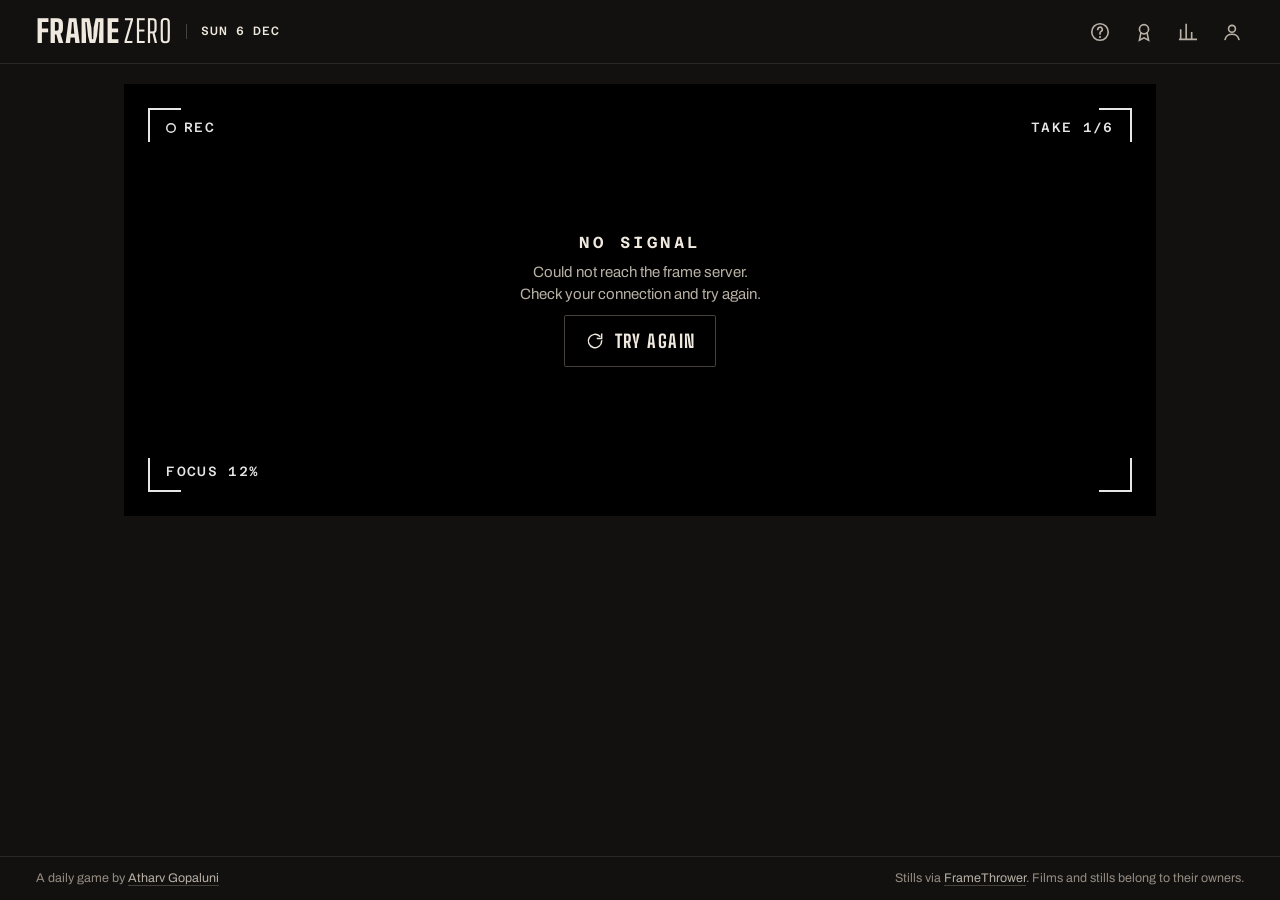
==== commit f5b83acd: "Deploy 2026-11-02 18:42 UTC" ====
--- a/index.html
+++ b/index.html
@@ -8,9 +8,9 @@
     <meta name="description" content="One film frame a day, out of focus. Name the film in six takes; every miss pulls focus." />
     <title>Frame Zero</title>
     <link rel="icon" href="/favicon.svg" type="image/svg+xml" />
-    <script type="module" crossorigin src="/assets/main-Be_odym7.js"></script>
+    <script type="module" crossorigin src="/assets/main-DAFS_xDv.js"></script>
     <link rel="modulepreload" crossorigin href="/assets/modulepreload-polyfill-P2Xu9kJm.js">
-    <link rel="stylesheet" crossorigin href="/assets/main-DkLchN_x.css">
+    <link rel="stylesheet" crossorigin href="/assets/main-CI3Y2IqP.css">
   </head>
   <body>
     <a class="skip-link" href="#deck">Skip to the game controls</a>
@@ -83,7 +83,6 @@
             <ol class="slots" id="slots" aria-hidden="true"></ol>
           </div>
           <ol class="log-list" id="log-list" aria-label="Your takes"></ol>
-          <p class="credit credit-log">A daily game by <a href="https://atharvgopaluni.com">Atharv Gopaluni</a></p>
         </div>
 
         <form class="guess" id="guess-form" autocomplete="off" novalidate>
@@ -139,10 +138,16 @@
           <div class="slate-more">
             <button type="button" class="btn btn-quiet btn-small" data-open-archive><span class="icon" data-icon="archive"></span>Play past frames</button>
           </div>
-          <p class="credit credit-slate">A daily game by <a href="https://atharvgopaluni.com">Atharv Gopaluni</a></p>
         </section>
       </section>
     </main>
+
+    <footer class="foot">
+      <div class="foot-inner">
+        <p>A daily game by <a href="https://atharvgopaluni.com">Atharv Gopaluni</a></p>
+        <p>Stills via <a href="https://framethrower.ai">FrameThrower</a>. Films and stills belong to their owners.</p>
+      </div>
+    </footer>
 
     <div class="sr-only" aria-live="polite" aria-atomic="true" id="live"></div>
 
@@ -169,7 +174,7 @@
           <div><dt><kbd>Enter</kbd></dt><dd>Choose a title, then Enter again to guess</dd></div>
           <div><dt><kbd>Esc</kbd></dt><dd>Close the list</dd></div>
         </dl>
-        <p class="credit credit-panel">A daily game by <a href="https://atharvgopaluni.com">Atharv Gopaluni</a></p>
+        <p class="credit credit-panel">A daily game by <a href="https://atharvgopaluni.com">Atharv Gopaluni</a>. Stills via <a href="https://framethrower.ai">FrameThrower</a>; the films and their stills belong to their owners.</p>
       </div>
     </dialog>
 
@@ -201,7 +206,7 @@
         </div>
         <div role="tabpanel" id="board-month" aria-labelledby="tab-month"></div>
         <div role="tabpanel" id="board-today" aria-labelledby="tab-today" hidden></div>
-        <p class="panel-note board-rules">Points each month: 6 for naming the film on the first take, down to 1 on the sixth, nothing for a miss. Only frames played on their own day count. Speed never does.</p>
+        <p class="panel-note board-rules">Points each month: 6 for naming the film on the first take, down to 1 on the sixth, nothing for a miss. Only frames played on their own day count.</p>
         <section class="username" aria-labelledby="username-title">
           <h3 id="username-title">Your name on the board</h3>
           <div id="username-body"></div>
--- a/assets/main-CI3Y2IqP.css
+++ b/assets/main-CI3Y2IqP.css
@@ -0,0 +1 @@
+@font-face{font-family:Big Shoulders Variable;font-style:normal;font-display:swap;font-weight:100 900;src:url(/assets/big-shoulders-vietnamese-wght-normal-Cu-DDijC.woff2)format("woff2-variations");unicode-range:U+102-103,U+110-111,U+128-129,U+168-169,U+1A0-1A1,U+1AF-1B0,U+300-301,U+303-304,U+308-309,U+323,U+329,U+1EA0-1EF9,U+20AB}@font-face{font-family:Big Shoulders Variable;font-style:normal;font-display:swap;font-weight:100 900;src:url(/assets/big-shoulders-latin-ext-wght-normal-C7duU6kR.woff2)format("woff2-variations");unicode-range:U+100-2BA,U+2BD-2C5,U+2C7-2CC,U+2CE-2D7,U+2DD-2FF,U+304,U+308,U+329,U+1D00-1DBF,U+1E00-1E9F,U+1EF2-1EFF,U+2020,U+20A0-20AB,U+20AD-20C0,U+2113,U+2C60-2C7F,U+A720-A7FF}@font-face{font-family:Big Shoulders Variable;font-style:normal;font-display:swap;font-weight:100 900;src:url(/assets/big-shoulders-latin-wght-normal-D2Rs5vCJ.woff2)format("woff2-variations");unicode-range:U+??,U+131,U+152-153,U+2BB-2BC,U+2C6,U+2DA,U+2DC,U+304,U+308,U+329,U+2000-206F,U+20AC,U+2122,U+2191,U+2193,U+2212,U+2215,U+FEFF,U+FFFD}@font-face{font-family:Archivo Variable;font-style:normal;font-display:swap;font-weight:100 900;src:url(/assets/archivo-vietnamese-wght-normal-XAtsl5Q_.woff2)format("woff2-variations");unicode-range:U+102-103,U+110-111,U+128-129,U+168-169,U+1A0-1A1,U+1AF-1B0,U+300-301,U+303-304,U+308-309,U+323,U+329,U+1EA0-1EF9,U+20AB}@font-face{font-family:Archivo Variable;font-style:normal;font-display:swap;font-weight:100 900;src:url(/assets/archivo-latin-ext-wght-normal-C4zznr8T.woff2)format("woff2-variations");unicode-range:U+100-2BA,U+2BD-2C5,U+2C7-2CC,U+2CE-2D7,U+2DD-2FF,U+304,U+308,U+329,U+1D00-1DBF,U+1E00-1E9F,U+1EF2-1EFF,U+2020,U+20A0-20AB,U+20AD-20C0,U+2113,U+2C60-2C7F,U+A720-A7FF}@font-face{font-family:Archivo Variable;font-style:normal;font-display:swap;font-weight:100 900;src:url(/assets/archivo-latin-wght-normal-E0tuGl4L.woff2)format("woff2-variations");unicode-range:U+??,U+131,U+152-153,U+2BB-2BC,U+2C6,U+2DA,U+2DC,U+304,U+308,U+329,U+2000-206F,U+20AC,U+2122,U+2191,U+2193,U+2212,U+2215,U+FEFF,U+FFFD}@font-face{font-family:Azeret Mono Variable;font-style:normal;font-display:swap;font-weight:100 900;src:url(/assets/azeret-mono-latin-ext-wght-normal-CaAVEd4C.woff2)format("woff2-variations");unicode-range:U+100-2BA,U+2BD-2C5,U+2C7-2CC,U+2CE-2D7,U+2DD-2FF,U+304,U+308,U+329,U+1D00-1DBF,U+1E00-1E9F,U+1EF2-1EFF,U+2020,U+20A0-20AB,U+20AD-20C0,U+2113,U+2C60-2C7F,U+A720-A7FF}@font-face{font-family:Azeret Mono Variable;font-style:normal;font-display:swap;font-weight:100 900;src:url(/assets/azeret-mono-latin-wght-normal-BhHwRSCm.woff2)format("woff2-variations");unicode-range:U+??,U+131,U+152-153,U+2BB-2BC,U+2C6,U+2DA,U+2DC,U+304,U+308,U+329,U+2000-206F,U+20AC,U+2122,U+2191,U+2193,U+2212,U+2215,U+FEFF,U+FFFD}:root{--lightningcss-light: ;--lightningcss-dark:initial;color-scheme:dark;--ground:#121110;--ground-2:#1a1816;--ground-3:#23201d;--well:#0a0908;--monitor:#000;--rule:#2b2824;--rule-strong:#47413b;--ink:#efe9df;--ink-2:#b9b1a6;--ink-3:#958c82;--tally:#ff4538;--tally-ink:#ff6b5f;--overlay-ink:#ffffffe6;--focus:#f6f1e8;--font-display:"Big Shoulders Variable", "Arial Narrow", sans-serif;--font-body:"Archivo Variable", "Helvetica Neue", Arial, sans-serif;--font-mono:"Azeret Mono Variable", ui-monospace, "SF Mono", Menlo, monospace;--gutter:16px;--bar-h:56px;--foot-h:44px;--ar:2.39;--ease-out:cubic-bezier(.16, 1, .3, 1);--pull:.6s;--safe-l:max(var(--gutter), env(safe-area-inset-left));--safe-r:max(var(--gutter), env(safe-area-inset-right))}@media (min-width:720px){:root{--gutter:24px;--bar-h:60px}}@media (min-width:1200px){:root{--gutter:36px;--bar-h:64px}}*,:before,:after{box-sizing:border-box}html{background:var(--ground);-webkit-text-size-adjust:100%;-moz-text-size-adjust:100%;text-size-adjust:100%;scrollbar-color:var(--rule-strong) var(--ground)}body{min-height:100vh;background:var(--ground);min-height:100dvh;color:var(--ink);font:400 16px/1.5 var(--font-body);font-optical-sizing:auto;-webkit-font-smoothing:antialiased;flex-direction:column;margin:0;display:flex;overflow-x:hidden}::selection{background:var(--rule-strong);color:#fff}:focus-visible{outline:2px solid var(--focus);outline-offset:2px}[hidden]{display:none!important}button,input{font:inherit;color:inherit}button{-webkit-tap-highlight-color:transparent}h1,h2,h3,p,ol,ul,dl,dd{margin:0}ol,ul{padding:0;list-style:none}.sr-only{clip-path:inset(50%);white-space:nowrap;border:0;width:1px;height:1px;margin:-1px;padding:0;overflow:hidden;position:absolute!important}.skip-link{left:var(--safe-l);z-index:100;background:var(--ink);color:var(--ground);font:600 14px/1 var(--font-body);padding:10px 14px;text-decoration:none;position:absolute;top:-100px}.skip-link:focus{top:calc(8px + env(safe-area-inset-top))}.icon{flex:none;display:inline-flex}.icon svg{display:block}.bar{min-height:calc(var(--bar-h) + env(safe-area-inset-top));padding:env(safe-area-inset-top) var(--safe-r) 0 var(--safe-l);border-bottom:1px solid var(--rule);align-items:center;gap:14px;display:flex}.wordmark{color:var(--ink);font-family:var(--font-display);text-transform:uppercase;letter-spacing:.015em;white-space:nowrap;align-items:center;gap:.16em;min-height:44px;font-size:27px;line-height:1;text-decoration:none;display:inline-flex}.wordmark-frame{font-weight:800}.wordmark-zero{font-weight:300}@media (min-width:1200px){.wordmark{font-size:31px}}.bar-meta{border-left:1px solid var(--rule-strong);font:500 12px/1.2 var(--font-mono);letter-spacing:.06em;text-transform:uppercase;color:var(--ink);white-space:nowrap;font-variant-numeric:tabular-nums;align-items:baseline;gap:.9em;padding-left:14px;display:flex}#puzzle-no{color:var(--ink-3)}@media (max-width:519px){.bar{grid-template-columns:auto 1fr auto;grid-template-areas:"mark.nav""meta.nav";align-content:center;gap:5px 10px;display:grid}.wordmark{grid-area:mark;min-height:0;font-size:24px}.bar-meta{border-left:0;grid-area:meta;padding-left:0;font-size:11px}.bar-actions{grid-area:nav;align-self:center}}.bar-actions{margin-left:auto;margin-right:-10px;display:flex}.icon-btn{width:44px;height:44px;color:var(--ink-2);cursor:pointer;background:0 0;border:0;border-radius:2px;place-items:center;padding:0;transition:color .16s,background-color .16s;display:grid;position:relative}.icon-btn:hover{color:var(--ink);background:var(--ground-3)}.account-initial{background:var(--ink);color:var(--ground);font:700 13px/1 var(--font-mono);text-transform:uppercase;place-items:center;display:grid;position:absolute;inset:11px}#open-account.is-signed-in .icon{visibility:hidden}.stage{flex-direction:column;flex:1;width:100%;display:flex}.monitor{width:100%}.screen{width:100%;aspect-ratio:var(--ar);background:var(--monitor);isolation:isolate;position:relative;overflow:hidden}@media (min-width:720px){.stage{--frame-w:min(100vw - var(--gutter) * 2, 1680px, max(600px, (100dvh - var(--bar-h) - var(--foot-h) - 360px) * var(--ar)));width:min(100%, calc(var(--frame-w) + var(--gutter) * 2));padding:20px var(--gutter) 0;margin-inline:auto}}.layers img{object-fit:contain;opacity:0;width:100%;height:100%;transition:opacity var(--pull) var(--ease-out);-webkit-user-select:none;user-select:none;-webkit-user-drag:none;position:absolute;inset:0}.layers img.is-on{opacity:1}.overlay{--inset:clamp(8px, 1.9vw, 26px);--arm:clamp(12px, 2.6vw, 38px);z-index:2;pointer-events:none;color:var(--overlay-ink);font:500 clamp(11px, 1.05vw, 14px)/1 var(--font-mono);letter-spacing:.1em;text-transform:uppercase;font-variant-numeric:tabular-nums;text-shadow:0 1px 2px #000000bf,0 0 8px #00000059;position:absolute;inset:0}.corner{width:var(--arm);height:var(--arm);border:0 solid var(--overlay-ink);filter:drop-shadow(0 1px 1px #0009);position:absolute}.corner.tl{top:var(--inset);left:var(--inset);border-top-width:2px;border-left-width:2px}.corner.tr{top:var(--inset);right:var(--inset);border-top-width:2px;border-right-width:2px}.corner.bl{bottom:var(--inset);left:var(--inset);border-bottom-width:2px;border-left-width:2px}.corner.br{bottom:var(--inset);right:var(--inset);border-bottom-width:2px;border-right-width:2px}.ov{--off-x:max(1.3em, var(--arm) * .55);--off-y:.95em;align-items:center;gap:.55em;display:inline-flex;position:absolute}.ov-tl{top:calc(var(--inset) + var(--off-y));left:calc(var(--inset) + var(--off-x))}.ov-tr{top:calc(var(--inset) + var(--off-y));right:calc(var(--inset) + var(--off-x))}.ov-bl{bottom:calc(var(--inset) + var(--off-y));left:calc(var(--inset) + var(--off-x))}.ov-br{bottom:calc(var(--inset) + var(--off-y));right:calc(var(--inset) + var(--off-x))}.rec-dot{background:var(--tally);border-radius:50%;width:.75em;height:.75em;animation:1.6s step-end infinite rec;box-shadow:0 0 0 1px #00000059}@keyframes rec{50%{opacity:.2}}.stage[data-state=over] .rec-dot,.stage[data-state=empty] .rec-dot,.stage[data-state=error] .rec-dot{box-shadow:inset 0 0 0 1.5px var(--overlay-ink);background:0 0;animation:none}.screen-message{z-index:3;text-align:center;place-content:center;justify-items:center;gap:10px;padding:24px 18%;display:grid;position:absolute;inset:0}.screen-message-title{font:600 clamp(12px, 1.3vw, 16px)/1.2 var(--font-mono);letter-spacing:.22em;text-transform:uppercase;color:var(--ink)}.screen-message-body{max-width:44ch;color:var(--ink-2);text-wrap:balance;font-size:clamp(13px,1.2vw,15px);line-height:1.45}.stage[data-state=loading] .screen-message-title{animation:1.4s ease-in-out infinite breathe}@keyframes breathe{50%{opacity:.45}}.loupe-open{z-index:1;cursor:zoom-in;background:0 0;border:0;width:100%;height:100%;padding:0;position:absolute;inset:0}.loupe-open:disabled{cursor:default}.loupe-open:focus-visible{outline:2px solid var(--focus);outline-offset:-5px}.loupe{width:100vw;max-width:none;height:100dvh;max-height:none;color:var(--ink);cursor:zoom-out;background:#000;border:0;margin:0;padding:0;position:fixed;inset:0;overflow:hidden}.loupe[open]{display:block}.loupe::backdrop{background:#000}.loupe-stage{width:min(100vw - 32px, (100dvh - 96px) * var(--ar));aspect-ratio:var(--ar);position:absolute;top:50%;left:50%;transform:translate(-50%,-50%)}.loupe-stage img{object-fit:contain;width:100%;height:100%;display:block}.loupe-meta{font:500 12px/1 var(--font-mono);letter-spacing:.1em;text-transform:uppercase;color:var(--ink-2);justify-content:space-between;display:flex;position:absolute;top:calc(100% + 12px);left:0;right:0}.loupe-close{top:calc(8px + env(safe-area-inset-top));right:calc(8px + env(safe-area-inset-right));color:var(--ink);position:fixed}@media (orientation:portrait) and (max-width:719px){.loupe-stage{width:min(100dvh - 120px, (100vw - 56px) * var(--ar));transform:translate(-50%,-50%)rotate(90deg)}}.focus-scale{--pos:0%;padding:10px calc(var(--safe-r) + 10px) 0 calc(var(--safe-l) + 10px);height:46px;position:relative}@media (min-width:720px){.focus-scale{padding-inline:10px}}.scale-track{border-bottom:1px solid var(--rule-strong);background-image:repeating-linear-gradient(90deg, var(--rule-strong) 0 1px, transparent 1px calc(100% / 44));background-position:0 100%;background-repeat:no-repeat;background-size:100% 4px;height:9px;position:relative}.scale-index{left:var(--pos);border-left:6px solid #0000;border-right:6px solid #0000;border-top:8px solid var(--tally);width:0;height:0;transition:left var(--pull) var(--ease-out);margin-left:-6px;position:absolute;bottom:1px;transform:translateY(-1px)}.scale-stops{height:22px;position:relative}.scale-stops li{font:500 11px/1 var(--font-mono);color:var(--ink-3);font-variant-numeric:tabular-nums;transition:color var(--pull);position:absolute;top:6px;transform:translate(-50%)}.scale-stops li:before{content:"";background:var(--rule-strong);width:1px;height:7px;position:absolute;top:-7px;left:50%}.scale-stops li.is-past{color:var(--ink-2)}.scale-stops li.is-current{color:var(--ink)}.scale-stops li.is-current:before{background:var(--ink)}.deck{padding:14px var(--safe-r) 16px var(--safe-l);flex-direction:column;flex:1;gap:18px;display:flex}.guess,.slate{margin-top:auto}.deck:focus{outline:none}@media (min-width:720px){.deck{flex:none;grid-template-columns:minmax(0,1.08fr) minmax(0,1fr);grid-template-areas:"act log";align-items:start;column-gap:clamp(28px,4vw,64px);padding:14px 0 28px;display:grid}.log{grid-area:log}.guess,.slate{grid-area:act;margin-top:0}}@media (min-width:720px) and (max-width:1199px) and (orientation:portrait){.deck{flex-direction:column;flex:1;align-items:stretch;gap:24px;display:flex}.guess{margin-top:auto}.slate{order:-1}}.stage[data-state=empty] .deck,.stage[data-state=error] .deck,.stage[data-state=empty] .focus-scale,.stage[data-state=error] .focus-scale{display:none}.log-head{justify-content:space-between;align-items:center;gap:12px;padding-bottom:10px;display:flex}.log-count{font:500 12px/1 var(--font-mono);letter-spacing:.1em;text-transform:uppercase;color:var(--ink-2);font-variant-numeric:tabular-nums}.slots{gap:7px;display:flex}.slots li{border:1.5px solid var(--rule-strong);width:13px;height:13px;transition:background-color .3s, border-color .3s, transform .3s var(--ease-out)}.slots li.is-current{border-color:var(--ink)}.slots li.is-miss{background:var(--ink-3);border-color:var(--ink-3)}.slots li.is-solve{background:var(--ink);border-color:var(--ink);transform:rotate(45deg)scale(.86)}.slots li.is-final-miss{background:var(--tally);border-color:var(--tally)}.log-list li{border-top:1px solid var(--rule);grid-template-columns:2.2ch minmax(0,1fr) auto;align-items:baseline;gap:12px;padding:10px 0;font-size:15px;line-height:1.35;display:grid}.log-list li:last-child{border-bottom:1px solid var(--rule)}.log-list li.is-empty{display:none}.log-list li:not(.is-empty):has(+li.is-empty){border-bottom:1px solid var(--rule)}.log-list li.is-empty .log-n{color:#5f5850}.log-list li.is-next .log-n{color:var(--ink)}@media (max-width:719px) and (orientation:portrait),(min-width:720px) and (max-width:1199px) and (orientation:portrait){.stage[data-state=play] .log-list li.is-empty{min-height:41px;display:grid}.stage[data-state=play] .log-list li:not(.is-empty):has(+li.is-empty){border-bottom:0}}.log-n,.log-status,.log-year{font:500 12px/1 var(--font-mono);color:var(--ink-3);font-variant-numeric:tabular-nums}.log-status{letter-spacing:.1em;text-transform:uppercase}.log-title{color:var(--ink-2);overflow-wrap:anywhere}.log-year{margin-left:.6em}.log-list li.is-skip .log-title{color:var(--ink-3);font-style:italic}.log-list li.is-solve .log-title,.log-list li.is-solve .log-status{color:var(--ink)}.log-list li.is-new{animation:log-in .42s var(--ease-out)}@keyframes log-in{0%{opacity:0;transform:translateY(-4px)}}.log-list li.log-empty{border-top:1px solid var(--rule);border-bottom:1px solid var(--rule);color:var(--ink-3);padding:10px 0;font-size:14px;display:block}.guess-label{font:500 12px/1 var(--font-mono);letter-spacing:.1em;text-transform:uppercase;color:var(--ink-2);margin-bottom:8px;display:block}.combo{position:relative}.combo-icon{color:var(--ink-3);pointer-events:none;position:absolute;top:50%;left:14px;transform:translateY(-50%)}.combo-input{border:1px solid var(--rule-strong);background:var(--well);width:100%;height:54px;color:var(--ink);caret-color:var(--ink);border-radius:2px;padding:0 14px 0 44px;font-size:17px;transition:border-color .16s;display:block}.combo-input::placeholder{color:var(--ink-3);opacity:1}.combo-input:hover:not(:disabled){border-color:#615951}.combo-input:focus{border-color:var(--ink-2)}.combo-input:focus-visible{outline:2px solid var(--focus);outline-offset:2px}.combo-input:disabled{background:var(--ground);border-color:var(--rule);cursor:not-allowed}.combo-list{z-index:30;overscroll-behavior:contain;border:1px solid var(--rule-strong);background:var(--ground-2);max-height:min(330px,46dvh);position:absolute;left:0;right:0;overflow-y:auto;box-shadow:0 12px 32px #0000008c}.combo-list.is-below{top:calc(100% + 4px)}.combo-list.is-above{bottom:calc(100% + 4px)}.combo-list li{border-top:1px solid var(--rule);cursor:pointer;justify-content:space-between;align-items:baseline;gap:14px;min-height:46px;padding:12px 14px;font-size:16px;line-height:1.3;display:flex}.combo-list li:first-child{border-top:0}.combo-list li[aria-selected=true]{background:var(--ink);color:var(--ground)}.combo-list li[aria-selected=true] .combo-year{color:#4a443d}.combo-list li:hover:not([aria-disabled=true]){background:var(--ground-3)}.combo-list li[aria-disabled=true]{cursor:default;color:var(--ink-3)}.combo-list mark{color:inherit;text-underline-offset:3px;background:0 0;text-decoration:underline;text-decoration-thickness:2px}.combo-year{font:500 12px/1 var(--font-mono);color:var(--ink-2);font-variant-numeric:tabular-nums;flex:none}.combo-tried{font:500 11px/1 var(--font-mono);letter-spacing:.1em;text-transform:uppercase}.combo-none{color:var(--ink-2);cursor:default;padding:14px;font-size:15px}.guess-hint{min-height:1.5em;color:var(--ink-2);text-wrap:balance;margin:8px 0 12px;font-size:13.5px;line-height:1.45}.guess-hint.is-alert{color:var(--ink)}.guess-actions{grid-template-columns:minmax(0,1fr) minmax(0,1.7fr);gap:10px;display:grid}.btn{min-height:52px;font:700 18px/1 var(--font-display);letter-spacing:.08em;text-transform:uppercase;cursor:pointer;border:1px solid #0000;border-radius:2px;justify-content:center;align-items:center;gap:10px;padding:0 20px;transition:background-color .16s,border-color .16s,color .16s,transform .12s;display:inline-flex}.btn:active:not(:disabled){transform:translateY(1px)}.btn:disabled{cursor:not-allowed}.btn-primary{background:var(--ink);color:var(--ground)}.btn-primary:hover:not(:disabled){background:#fff}.btn-primary:disabled{color:#8f877d;border-color:var(--rule);background:#221f1c}.btn-quiet{color:var(--ink);border-color:var(--rule-strong);background:0 0}.btn-quiet:hover:not(:disabled){border-color:var(--ink-2);background:var(--ground-2)}.btn-quiet:disabled{color:#948c82;border-color:var(--rule)}.btn-danger{color:var(--tally-ink);background:0 0;border-color:#7a2a24}.btn-danger:hover:not(:disabled){border-color:var(--tally);background:#2a1412}.btn-danger.is-armed{background:var(--tally);color:#170807;border-color:var(--tally)}.btn-google{text-transform:none;letter-spacing:.01em;font:600 16px/1 var(--font-body);gap:12px}.slate{border:1px solid var(--rule-strong);background:var(--well)}.stage[data-state=over] .guess{display:none}@media (max-width:719px){.slate{order:-1;margin-top:0}}.slate-sticks{background:repeating-linear-gradient(-55deg, var(--ink) 0 13px, var(--well) 13px 26px);border-bottom:1px solid var(--rule-strong);height:14px}.slate-fields{border-bottom:1px solid var(--rule);grid-template-columns:repeat(4,minmax(0,1fr));display:grid}.slate-fields>div{min-width:0;padding:10px clamp(10px,2vw,16px)}.slate-fields>div+div{border-left:1px solid var(--rule)}@media (max-width:399px){.slate-fields{grid-template-columns:repeat(2,minmax(0,1fr))}.slate-fields>div:nth-child(3){border-left:0}.slate-fields>div:nth-child(n+3){border-top:1px solid var(--rule)}}.slate-fields dt{font:500 10.5px/1 var(--font-mono);letter-spacing:.14em;text-transform:uppercase;color:var(--ink-3)}.slate-fields dd{font:500 clamp(12.5px, 3.3vw, 15px)/1.1 var(--font-mono);color:var(--ink);font-variant-numeric:tabular-nums;white-space:nowrap;margin-top:7px}.slate-fields dd.is-loss{color:var(--tally-ink)}.slate-title{font:800 clamp(38px, 3.8vw, 52px)/.94 var(--font-display);text-transform:uppercase;letter-spacing:.005em;text-wrap:balance;overflow-wrap:anywhere;padding:18px 16px 0}.slate-meta{flex-wrap:wrap;align-items:baseline;gap:4px 14px;padding:8px 16px 0;display:flex}.slate-year{font:500 15px/1.3 var(--font-mono);color:var(--ink-2)}.slate-verdict{color:var(--ink-2);font-size:15px;line-height:1.4}.slate-share{flex-wrap:wrap;align-items:center;gap:12px 18px;padding:16px 16px 0;display:flex}.share-row{font:400 24px/1 var(--font-mono);letter-spacing:.24em;color:var(--ink)}.slate-share .btn{flex:200px}.share-status{color:var(--ink-2);padding:8px 16px 0;font-size:13.5px}.share-status:empty{display:none}.slate{padding-bottom:16px}.credit{border-top:1px solid var(--rule);color:var(--ink-3);margin:14px 16px 0;padding-top:12px;font-size:13px}.credit a{color:var(--ink-2);text-decoration:underline;-webkit-text-decoration-color:var(--rule-strong);text-decoration-color:var(--rule-strong);text-underline-offset:3px}.credit a:hover{color:var(--ink);-webkit-text-decoration-color:var(--ink);text-decoration-color:var(--ink)}.credit-panel{margin:28px 0 0}.foot{border-top:1px solid var(--rule);padding:12px var(--safe-r) calc(12px + env(safe-area-inset-bottom)) var(--safe-l);color:var(--ink-3);font-size:12.5px;line-height:1.5}.foot-inner{width:min(100%, calc(1680px + var(--gutter) * 2));flex-wrap:wrap;justify-content:space-between;gap:2px 24px;margin-inline:auto;display:flex}.foot-inner p{margin:0}.foot a{color:var(--ink-2);text-decoration:underline;-webkit-text-decoration-color:var(--rule-strong);text-decoration-color:var(--rule-strong);text-underline-offset:3px;padding-block:4px}.foot a:hover{color:var(--ink);-webkit-text-decoration-color:var(--ink);text-decoration-color:var(--ink)}@media (min-width:720px){.foot{padding-inline:var(--gutter)}}#countdown{letter-spacing:.02em}.slate.is-revealed .slate-title{animation:chalk .7s var(--ease-out) both}@keyframes chalk{0%{opacity:0;clip-path:inset(0 100% 0 0)}to{opacity:1;clip-path:inset(0)}}.panel{width:min(440px,100vw);max-width:none;height:100dvh;max-height:none;padding:0 env(safe-area-inset-right) env(safe-area-inset-bottom) 0;border:0;border-left:1px solid var(--rule-strong);background:var(--ground-2);color:var(--ink);transition:transform .32s var(--ease-out), opacity .32s var(--ease-out), overlay .32s allow-discrete, display .32s allow-discrete;flex-direction:column;margin:0;display:none;position:fixed;inset:0 0 0 auto;overflow:hidden}.panel[open]{display:flex}@starting-style{.panel[open]{opacity:0;transform:translate(24px)}}.panel::backdrop{background:#000000a8}@media (max-width:639px){.panel{width:100%;height:auto;max-height:90dvh;padding:0 env(safe-area-inset-right) env(safe-area-inset-bottom) env(safe-area-inset-left);border-left:0;border-top:1px solid var(--rule-strong);inset:auto 0 0}@starting-style{.panel[open]{opacity:0;transform:translateY(24px)}}}.panel-head{padding:calc(14px + env(safe-area-inset-top)) 14px 6px 24px;justify-content:space-between;align-items:center;gap:12px;display:flex}@media (max-width:639px){.panel-head{padding-top:14px}}.panel-head h2{font:800 30px/1 var(--font-display);text-transform:uppercase;letter-spacing:.01em}.panel-body{overscroll-behavior:contain;flex:1;padding:10px 24px 32px;overflow-y:auto}.prose p{max-width:62ch;color:var(--ink-2);font-size:15px;line-height:1.6}.prose p+p{margin-top:10px}.text-link{color:var(--ink);text-decoration:underline;-webkit-text-decoration-color:var(--rule-strong);text-decoration-color:var(--rule-strong);text-underline-offset:3px}.text-link:hover{-webkit-text-decoration-color:var(--ink);text-decoration-color:var(--ink)}.panel h3{font:600 12px/1 var(--font-mono);letter-spacing:.14em;text-transform:uppercase;color:var(--ink);margin:30px 0 12px}.keys>div{border-top:1px solid var(--rule);color:var(--ink-2);align-items:baseline;gap:14px;padding:7px 0;font-size:14px;display:flex}.keys dt{min-width:9.5em}kbd{border:1px solid var(--rule-strong);font:500 11.5px/1 var(--font-mono);color:var(--ink);border-bottom-width:2px;border-radius:2px;padding:3px 6px;display:inline-block}.stat-line{border-top:1px solid var(--rule-strong);border-bottom:1px solid var(--rule-strong);grid-template-columns:repeat(4,minmax(0,1fr));display:grid}.stat-line>div{flex-direction:column-reverse;justify-content:flex-end;gap:6px;padding:14px 0 12px 12px;display:flex}.stat-line>div:first-child{padding-left:0}.stat-line>div+div{border-left:1px solid var(--rule)}.stat-line dt{color:var(--ink-3);font-size:12.5px;line-height:1.2}.stat-line dd{font:500 28px/1 var(--font-mono);font-variant-numeric:tabular-nums}.dist li{grid-template-columns:2ch minmax(0,1fr);align-items:center;gap:10px;margin-top:6px;display:grid}.dist-n{font:500 13px/1 var(--font-mono);color:var(--ink-2)}.dist-bar{width:max(2.6em, var(--w));background:var(--ground-3);border:1px solid var(--rule-strong);min-height:28px;font:500 13px/1 var(--font-mono);color:var(--ink);font-variant-numeric:tabular-nums;transition:width .5s var(--ease-out);justify-content:flex-end;align-items:center;padding:0 9px;display:flex}.dist li.is-zero .dist-bar{color:var(--ink-3);background:0 0;border-color:#0000;justify-content:flex-start;padding-left:2px}.dist li.is-today .dist-bar{background:var(--ink);border-color:var(--ink);color:var(--ground)}.panel-note{color:var(--ink-2);max-width:60ch;margin-top:22px;font-size:14px;line-height:1.55}.panel-note:empty{display:none}.panel-note .btn{margin-top:12px}.account-who{color:var(--ink-2);font-size:15px}.account-who strong{color:var(--ink);overflow-wrap:anywhere;margin-top:4px;font-weight:600;display:block}.account-actions{flex-wrap:wrap;gap:10px;margin-top:16px;display:flex}.delete-row{flex-wrap:wrap;gap:10px;margin-top:14px;display:flex}@media (orientation:landscape) and (max-height:520px){:root{--bar-h:46px}.wordmark{font-size:23px}.stage{width:100%;max-width:none;padding:12px var(--safe-r) 0 var(--safe-l);grid-template:"monitor deck""scale deck"1fr/minmax(0,1fr) minmax(290px,36%);column-gap:20px;margin:0;display:grid}.monitor{grid-area:monitor}.focus-scale{grid-area:scale;padding-inline:10px}.deck{max-height:calc(100dvh - var(--bar-h) - var(--foot-h) - 12px);flex-direction:column;grid-area:deck;align-items:stretch;gap:12px;padding:0 0 12px;display:flex;overflow-y:auto}.guess,.slate{margin-top:auto}.slate{order:-1;margin-top:0}.log-empty{display:none}.slate-title{padding-top:12px;font-size:34px}}.is-booting .scale-index,.is-booting .scale-stops li,.is-booting .slots li{transition:none}@media (prefers-reduced-motion:reduce){:root{--pull:0s}*,:before,:after{transition-duration:.01ms!important;animation-duration:.01ms!important;animation-iteration-count:1!important}.rec-dot{animation:none}}@media (forced-colors:active){.slots li.is-miss,.slots li.is-solve{background:canvastext}.scale-index{border-top-color:highlight}}.btn-small{gap:8px;min-height:44px;padding:0 14px;font-size:15px}.archive-note{margin:14px var(--safe-r) 0 var(--safe-l);border:1px solid var(--rule-strong);background:var(--well);color:var(--ink-2);flex-wrap:wrap;justify-content:space-between;align-items:center;gap:10px 16px;padding:12px 14px;font-size:14px;line-height:1.45;display:flex}.archive-note strong{color:var(--ink);font-weight:600}@media (min-width:720px){.archive-note{margin-inline:0}}.slate-more{padding:12px 16px 0}.panel-actions{margin-top:18px}.panel-intro{color:var(--ink-2);max-width:60ch;margin-bottom:18px;font-size:15px;line-height:1.55}.tabs{border-bottom:1px solid var(--rule-strong);gap:2px;margin-bottom:16px;display:flex}.tab{min-height:44px;color:var(--ink-2);font:600 12px/1 var(--font-mono);letter-spacing:.1em;text-transform:uppercase;cursor:pointer;background:0 0;border:0;border-bottom:2px solid #0000;margin-bottom:-1px;padding:0 14px}.tab:hover{color:var(--ink)}.tab[aria-selected=true]{color:var(--ink);border-bottom-color:var(--ink)}.board-empty,.board-count{color:var(--ink-2);padding:6px 0 4px;font-size:14.5px;line-height:1.55}.board-count{margin-bottom:10px}.board-table{border-collapse:collapse;width:100%;font-size:15px}.board-table th{text-align:left;font:500 10.5px/1 var(--font-mono);letter-spacing:.12em;text-transform:uppercase;color:var(--ink-3);padding:0 6px 8px 0}.board-table td{border-top:1px solid var(--rule);padding:10px 6px 10px 0}.board-table .b-num{text-align:right;font-family:var(--font-mono);font-variant-numeric:tabular-nums;font-size:14px}.board-table .b-rank{width:3.2em;font:500 13px/1 var(--font-mono);color:var(--ink-3);font-variant-numeric:tabular-nums}.board-table .b-name{color:var(--ink);overflow-wrap:anywhere}.board-table tr.is-me td{background:var(--ground-3)}.board-table tr.is-me .b-name{font-weight:600}.board-table tr.b-gap td{border-top:1px dashed var(--rule-strong);padding:4px 0}.board-groups li{border-top:1px solid var(--rule);grid-template-columns:1fr auto;gap:4px 12px;padding:12px 0;display:grid}.g-label{font:600 12px/1.2 var(--font-mono);letter-spacing:.1em;text-transform:uppercase;color:var(--ink)}.g-count{font:500 13px/1.2 var(--font-mono);color:var(--ink-2);font-variant-numeric:tabular-nums}.g-names{color:var(--ink-2);overflow-wrap:anywhere;grid-column:1/-1;font-size:14.5px;line-height:1.5}.board-rules{margin-top:18px}.username{border-top:1px solid var(--rule-strong);margin-top:26px;padding-top:4px}.username .account-actions{margin-top:12px}.username-form{gap:8px;margin-top:12px;display:flex}.text-input{border:1px solid var(--rule-strong);background:var(--well);min-width:0;height:44px;color:var(--ink);caret-color:var(--ink);border-radius:2px;flex:1;padding:0 12px;font-size:16px}.text-input::placeholder{color:var(--ink-3);opacity:1}.text-input:focus{border-color:var(--ink-2);outline:none}.text-input:focus-visible{outline:2px solid var(--focus);outline-offset:2px}.google-slot{min-height:44px}.archive-list li+li{border-top:1px solid var(--rule)}.archive-item{width:100%;min-height:56px;color:var(--ink);text-align:left;cursor:pointer;background:0 0;border:0;grid-template-columns:1fr auto;gap:4px 12px;padding:12px 8px;display:grid}.archive-item:hover{background:var(--ground-3)}.archive-item.is-current{background:var(--ground-3);box-shadow:inset 0 0 0 1px var(--rule-strong)}.a-when{font:600 13px/1.2 var(--font-mono);letter-spacing:.06em;text-transform:uppercase}.a-no{color:var(--ink-3);margin-left:6px;font-weight:500}.a-status{font:500 12.5px/1.2 var(--font-mono);color:var(--ink-3);text-align:right}.a-status.is-won{color:var(--ink)}.a-status.is-lost{color:var(--ink-2)}.a-tag{border:1px solid var(--rule-strong);letter-spacing:.08em;text-transform:uppercase;color:var(--ink-3);margin-left:8px;padding:2px 5px;font-size:10.5px}.a-title{color:var(--ink-2);grid-column:1/-1;font-size:15px}.a-year{font:500 12px/1 var(--font-mono);color:var(--ink-3)}
